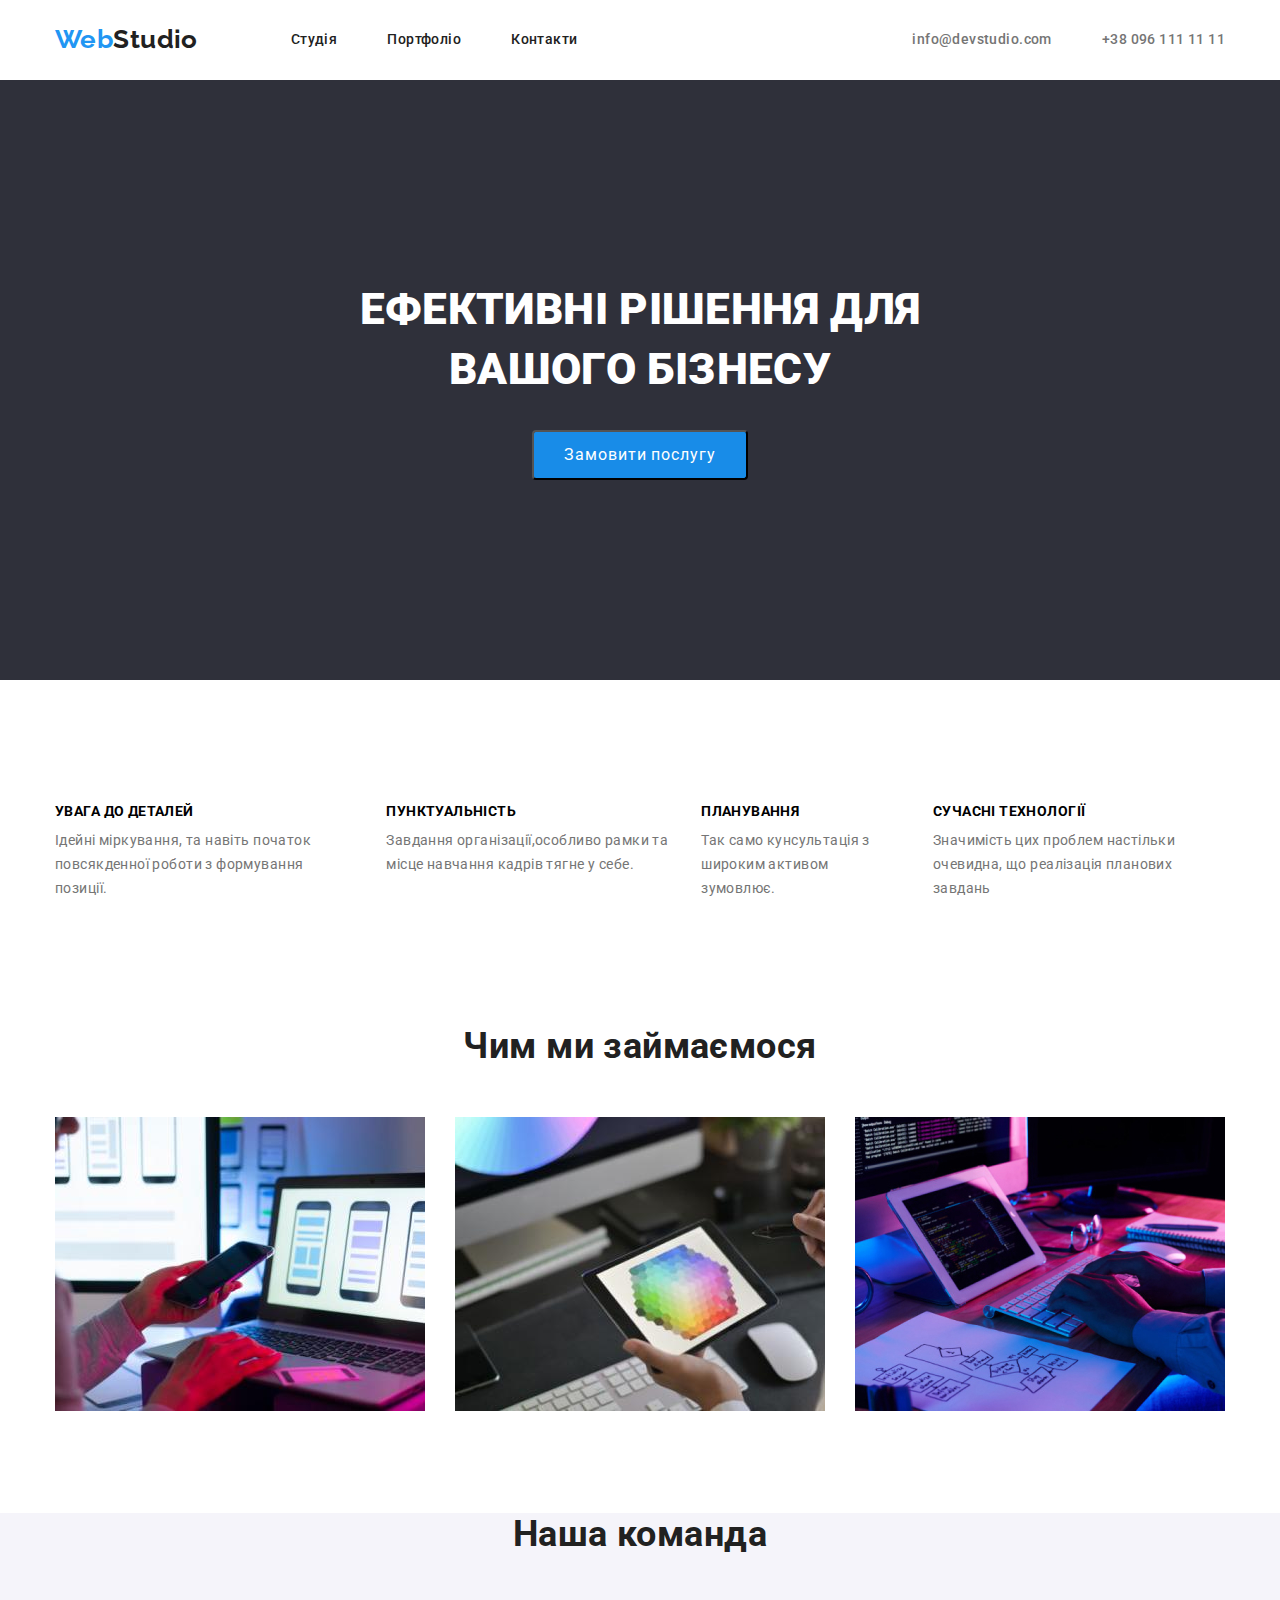
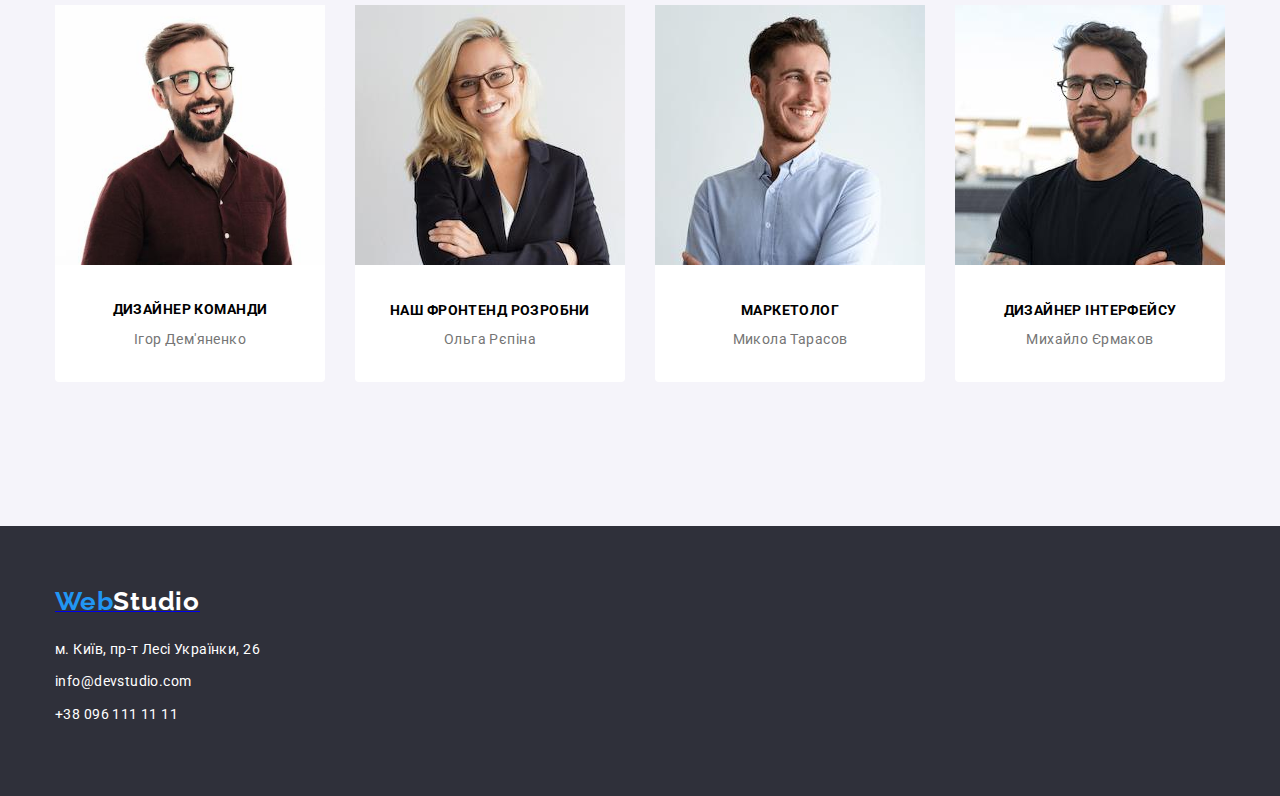
==== index.html @ 659d0303 "." ====
<!DOCTYPE html>
<html lang="uk">

<head>
  <meta charset="UTF-8" />
  <meta http-equiv="X-UA-Compatible" content="IE=edge" />
  <meta name="viewport" content="width=device-width, initial-scale=1.0" />
  <title lang="en">WEB STUDIO</title>
  <link rel="stylesheet" href="//cdnjs.cloudflare.com/ajax/libs/modern-normalize/1.1.0/modern-normalize.min.css">
  <link href="./css/styles.css" rel="stylesheet" type="text/css">
  <link rel="preconnect" href="https://fonts.googleapis.com">
  <link rel="preconnect" href="https://fonts.gstatic.com" crossorigin>
  <link href="https://fonts.googleapis.com/css2?family=Raleway:wght@700&family=Roboto:wght@400;500;700;900&display=swap"
    rel="stylesheet">
</head>

<body>
  <header>
    <div class="container container__header">
      <nav class="main-nav">
        <a class="logo" href="./index.html" lang="en"> <span class="web-text">Web</span>Studio</a>
        <ul class="head-link">
          <li><a class="link" href="#">Студія</a></li>
          <li><a class="link" href="./portfolio.html">Портфоліо</a></li>
          <li><a class="link" href="#">Контакти</a></li>
        </ul>
      </nav>
      <ul class="head-link-2">
        <li><a class="link" href="#">info@devstudio.com</a></li>
        <li><a class="link" href="#">+38 096 111 11 11</a></li>
      </ul>
    </div>
  </header>
  <main>
    <section class="prime">
      <div class="container container__prime">
        <h1 class="main-reason">Ефективні рішення для вашого бізнесу</h1>
        <button class="button" type="button">Замовити послугу</button>
      </div>
    </section>
    <section class="section">
      <div class="container">
        <h2 class="our-special">Наші особливості</h2>
        <ul class="list">
          <li class="item">
            <h3 class="firs-reason">Увага до деталей</h3>
            <p class="meaning">Ідейні міркування, та навіть початок повсякденної роботи з формування позиції.</p>
          </li>
          <li class="item">
            <h3 class="firs-reason">Пунктуальність</h3>
            <p class="meaning">Завдання організації,особливо рамки та місце навчання кадрів тягне у себе.</p>
          </li>
          <li class="item">
            <h3 class="firs-reason">Планування</h3>
            <p class="meaning">Так само кунсультація з широким активом зумовлює.</p>
          </li>
          <li class="item">
            <h3 class="firs-reason">Сучасні технології</h3>
            <p class="meaning">Значимість цих проблем настільки очевидна, що реалізація планових завдань</p>
          </li>
        </ul>
      </div>
    </section>
    <section class="section">
      <h2 class="our-specials">Чим ми займаємося</h2>
      <ul class="photo">
        <li><img class="pr-image" src="./img/section_1/img2.jpg" alt="Тестування мобільних додатків" width="370" />
        </li>
        <li><img class="pr-image" src="./img/section_1/img3.jpg" alt="Підбір кольорової гамми" width="370" /></li>
        <li><img class="pr-image" src="./img/section_1/img1.jpg" alt="Розробка програмного забезпечення" width="370" />
        </li>
      </ul>
    </section>
    <section class="team">
      <div class="container-2">
        <h2 class="our-specials">Наша команда</h2>
        <ul class="team-descr">
          <li class="team-item"><img class="pr-image" src="./img/section_2/img2_1.jpg" alt="Дизайнер" width="270" />
            <h3 class="firs-reason">Дизайнер команди</h3>
            <p class="meaning">Ігор Дем'яненко</p>
          </li>
          <li class="team-item"><img class="pr-image" src="./img/section_2/img2_2.jpg" alt="Фронтент розробник"
              width="270" />
            <h3 class="firs-reason">Наш фронтенд розробни</h3>
            <p class="meaning">Ольга Рєпіна</p>
          </li>
          <li class="team-item"><img class="pr-image" src="./img/section_2/img2_3.jpg" alt="Маркетолог" width="270" />
            <h3 class="firs-reason">Маркетолог</h3>
            <p class="meaning">Микола Тарасов</p>
          </li>
          <li class="team-item"><img class="pr-image" src="./img/section_2/img2_4.jpg" alt="Дизайнер інтерфейсу"
              width="270" />
            <h3 class="firs-reason">Дизайнер інтерфейсу</h3>
            <p class="meaning">Михайло Єрмаков</p>
          </li>
        </ul>
      </div>
    </section>
  </main>
  <footer class="basуment">
    <div class="container">
      <a class="logo-bm" href="./index.html" lang="en"> <span class="web-text">Web</span><span
          class="studio-bm">Studio</span></a>
      <address>
        <ul class="bm-cont">
          <li class="item"><a class="footer-link" href="https://goo.gl/maps/CPtrU1FHBa2aNyZL9" target="_blank"
              rel="noopener noreferrer nofollow">м. Київ, пр-т Лесі Українки, 26</a></li>
          <li class="item"><a class="footer-link" href="#">info@devstudio.com</a></li>
          <li class="item"><a class="footer-link" href="#">+38 096 111 11 11</a></li>
        </ul>
      </address>
    </div>
  </footer>
</body>

</html>
---- css/styles.css ----
*,
*::before,
*::after {
    box-sizing: inherit;
}

:root {
    --color-primary: #212121;
    --color-secondary: #2196F3;
    --color-background: #ffffff;
    --color-background-header: #2F303A;
    --color-background-button: #188CE8;
}
html {
    box-sizing: border-box;
    padding: 0;
    margin: 0;
}
body{
    padding: 0;
    margin: 0;
    font-family: 'Roboto', sans-serif;
    letter-spacing: 0.03em;
    font-size: 14px;
    line-height: 1.7;
}
.link {
    text-decoration: none;
}

*,*::before,::after {
    box-sizing: border-box;
   }

і {
    padding: 0;
    margin: 0;
}

.header {
    border-bottom: 1px solid #ECECEC;
}
li {
    list-style-type: none;
  }
h1,
h2,
h3,
p,
ul, 
li,
p {
    margin: 0;
    padding: 0px;
}

.container {
    width: 1200px;
    margin: 0 auto;
    padding-left: 15px;
    padding-right: 15px;
}
.container-2 {
    display: flex;
    flex-direction: column;
    justify-content: space-between;
    width: 1200px;
    margin: 0 auto;
    padding-left: 15px;
    padding-right: 15px;
}
.container__header {
    display: flex;
    justify-content: space-between;
}
.main-nav {
    display: flex;
    justify-content: flex-start;
    align-items: center;
    margin-right: 0px;

}

.web-text {
    color: var(--color-secondary);
    font-family: 'Raleway', sans-serif;
    font-weight: 700;
    font-size: 26px;
    line-height: 1.2;
    font-style: normal;
}

.logo {
    margin-right: 93px;
    color: var(--color-primary);
    font-family: 'Raleway', sans-serif;
    font-weight: 700;
    font-size: 26px;
    line-height: 1.2;
    font-style: normal;
    text-decoration: none;
}
.logo-bm {
    display: block;
    margin-right: 0px;
    margin-bottom: 20px;
    

}
.studio-bm {
    color: #FFFFFF;
    font-family: 'Raleway';
    font-style: normal;
    font-weight: 700;
    font-size: 26px;
    line-height: 31px;
    letter-spacing: 0.03em;  
}

.head-link {
    display: flex;
    margin: 0;
    gap: 50px;
    color: var(--color-primary);

}

.list {
    display: flex;
    gap: 30px;
}

.photo {
    display: flex;
    gap: 30px;
    padding-left: 15px;
    padding-right: 15px;
    justify-content: center;

}

.team {
    display: block;
    margin-top: 94px;
    margin-left: auto;
    margin-right: auto;
    padding-bottom: 50px;
    text-align: center;
    background-color: #F5F4FA;

}

.team-descr {
    display: flex;
    gap: 30px;
    padding-left: 15px;
    padding-right: 15px;
    padding-bottom: 94px;
    justify-content: center;
}
.team-item {
    background: #FFFFFF;
    border-radius: 0px 0px 4px 4px;
}

.head-link .link {
    display: block;
    padding: 32px 0px;
    color: var(--color-primary);
    font-weight: 500;
    font-size: 14px;
    line-height: 1.14; 
    text-decoration: none;

}

.head-link-2 .link {
    display: block;
    padding: 32px 0px;
    color: #757575;
    font-weight: 500;
    font-size: 14px;
    line-height: 1.14;
    text-decoration: none;

}

.head-link-2 {
    display: flex;
    justify-content: end;
    align-items: center;
    margin: 0;
    gap: 50px;
    color: var(--color-primary);

}

.second-link .link {
    font-style: normal;
    font-weight: 400;
    font-size: 14px;
    text-decoration: none;
    color: #757575
}

.second-link .link:hover,
.second-link .link:focus {
    color: var(--color-secondary);
    cursor: pointer;
}

.head-link .link:hover,
.head-link .link:focus {
    color: var(--color-secondary);
    cursor: pointer;
}
.head-link-2 .link:hover,
.head-link-2 .link:focus {
    color: var(--color-secondary);
    cursor: pointer;
}

.prime {
    width: 100%;
    padding: 200px 0;
    background-color: var(--color-background-header);
}
.container__prime {
    display: flex;
    justify-content: center;
    align-items: center;
    flex-direction: column;
}
.button {
    border-radius: 4px;
    margin-left: auto;
    margin-right: auto;
    padding: 8px 30px;
    display: inline-block;
    text-align: center;

    color: var(--color-background);
    background-color: var(--color-background-button);
    font-style: normal;
    font-size: 16px;
    line-height: 1.9;
    letter-spacing: 0.96px;
    cursor: pointer;
}
.section {
    padding: 94px 0px 0px 0px;
}
.our-special {
    font-size: 0;
}

.button-pf {
    border: none;
    border-radius: 4px;
    padding: 6px 22px;
    color: var(--color-primary);
    background-color: #F5F4FA;
    font-weight: 500;
    font-style: normal;
    font-size: 16px;
    line-height: 1.62;
    display: flex;
    align-items: center;
    text-align: center;
    letter-spacing: 0.96px;
}

.button-pf:hover,
.button-pf:focus {
    color: var(--color-background);
    background-color: var(--color-background-button);
    cursor: pointer;
}

.buttons {
    display: flex;
    justify-content: center;
    gap: 8px;
    margin-bottom: 50px;
    margin-left: auto;
    margin-right: auto;
}

.pf-container {
    width: 1230px;
    margin: 0 auto;
    padding-left: 15px;
    padding-right: 15px;
}

.project {
    display: flex;
    flex-wrap: wrap;
    gap: 30px;
}

.proj-element {
    justify-content: center;
    padding: 0px;
    width: 370px;
    
}

.pr-image-pf {
    display: block;
    width: 370px;
    height: auto;
    margin-right: 0;
}

.firs-reason-pf {
    margin-bottom: 4px;
    text-align: left;
    
    font-style: normal;
    font-size: 18px;
    line-height: 2.1;
    letter-spacing: 0.96px;
    color: #212121;

}

.meaning-pf {
    text-align: left;
    font-style: normal;
    font-weight: 400;
    font-size: 16px;
    line-height: 1.9;
    letter-spacing: 0.03em;
    color: #757575;
}

.pr-image {
    
    max-width: 370px;
    height: auto;
    margin-right: 0;
}

.sighn {
    padding: 20px 24px;
    border-left: 1px solid #EEEEEE;
    border-right: 1px solid #EEEEEE;
    border-bottom: 1px solid #EEEEEE;

}

.our-specials {
    margin-top: 0px;
    margin-left: auto;
    margin-right: auto;
    margin-bottom: 50px;
    text-align: center;
    color: var(--color-primary);
    font-style: normal;
    font-size: 36px;
    line-height: 1.17;
}

.main-reason {
    display: inline-block;
    margin-left: auto;
    margin-right: auto;
    margin-bottom: 30px;
    width: 696px;
    color: #ffffff;

    font-style: normal;
    font-weight: 900;
    font-size: 44px;
    line-height: 1.36;
    text-align: center;
    letter-spacing: 0.38px;
    text-transform: uppercase;
}

.firs-reason {
    margin-top: 30px;
    margin-bottom: 10px;
    font-style: normal;
    font-size: 14px;
    line-height: 1.1;
    text-transform: uppercase;

}

.meaning {
    color: #757575;
    font-style: normal;
    font-weight: 400;
    font-size: 14px;
    margin-bottom: 30px;

}

.basуment {
    padding-top: 60px;
    padding-bottom: 60px;
    background-color: var(--color-background-header);
}

.studio {
    color: #ffffff;
}

.footer-link {
    font-style: normal;
    font-weight: 400;
    font-size: 14px;

    color: var(--color-background);
    text-decoration: none;
}

.footer-link:hover,
.footer-link:focus {
    color: var(--color-secondary);
    cursor: pointer;
}

.bm-cont {
    margin-top: 20px;
    padding: 0;
}
.bm-cont .item {
    margin-bottom: 9px;
}
.bm-cont .item::not(last-child) {
    margin-bottom: 9px;
}

.portfolio h1{
    visibility: hidden;
    opacity: 0;
}
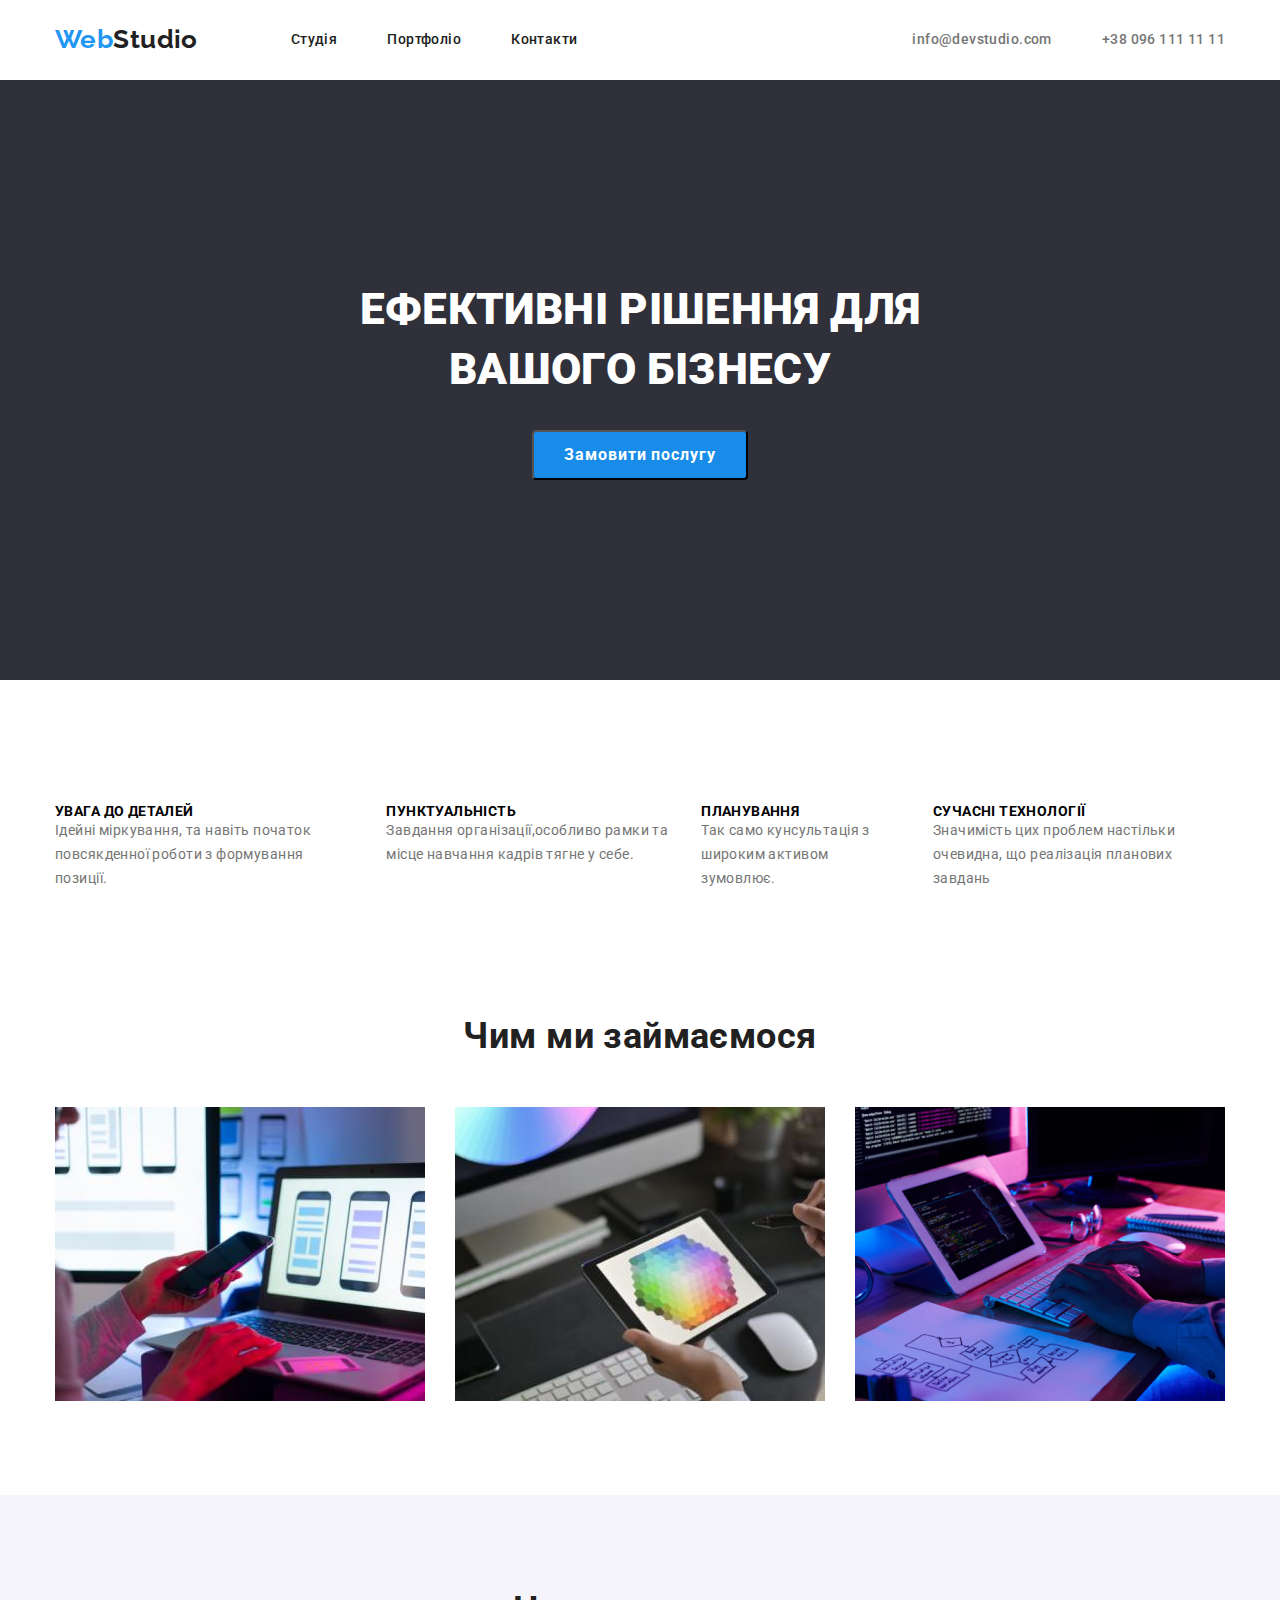
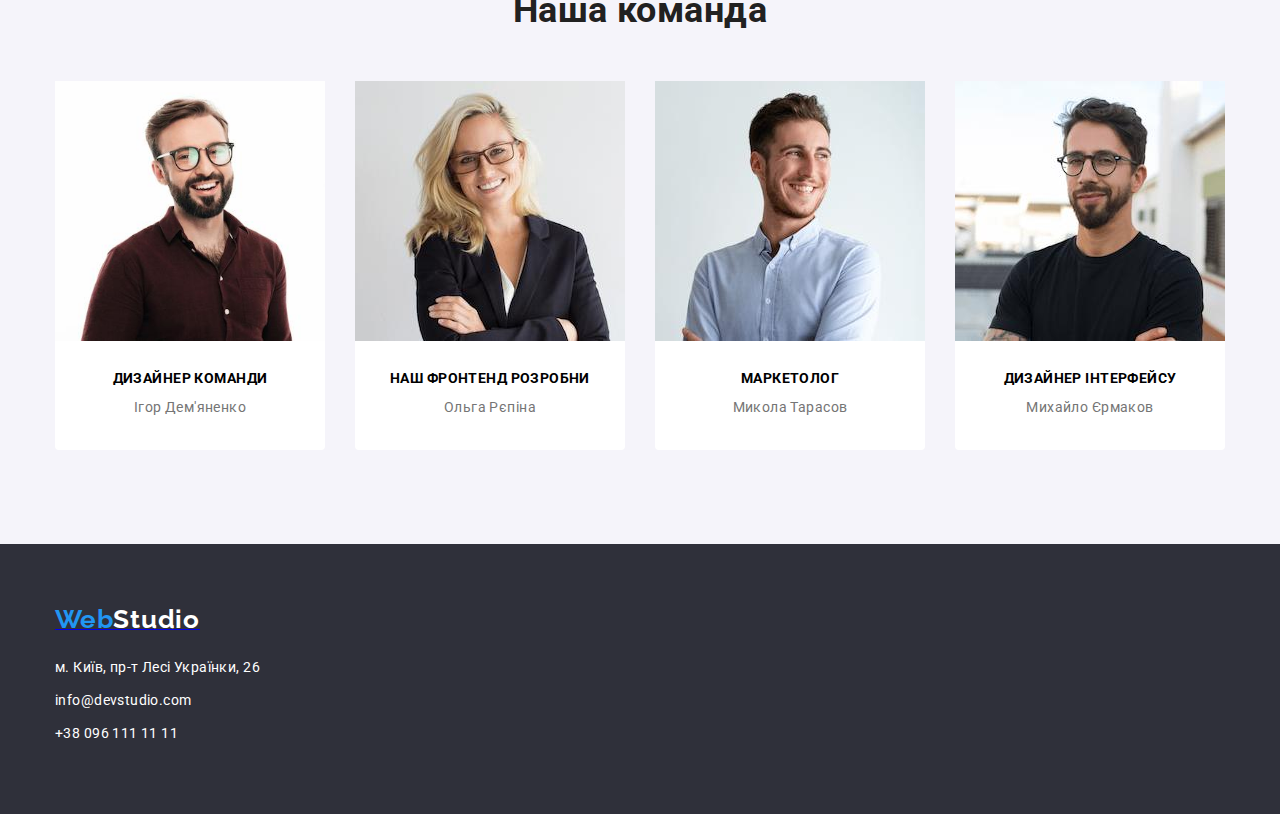
==== commit c92b4f75: "ю" ====
--- a/index.html
+++ b/index.html
@@ -20,7 +20,7 @@
       <nav class="main-nav">
         <a class="logo" href="./index.html" lang="en"> <span class="web-text">Web</span>Studio</a>
         <ul class="head-link">
-          <li><a class="link" href="#">Студія</a></li>
+          <li><a class="link" href="./index.html">Студія</a></li>
           <li><a class="link" href="./portfolio.html">Портфоліо</a></li>
           <li><a class="link" href="#">Контакти</a></li>
         </ul>
@@ -43,25 +43,26 @@
         <h2 class="our-special">Наші особливості</h2>
         <ul class="list">
           <li class="item">
-            <h3 class="firs-reason">Увага до деталей</h3>
-            <p class="meaning">Ідейні міркування, та навіть початок повсякденної роботи з формування позиції.</p>
+            <h3 class="firs-reason-1">Увага до деталей</h3>
+            <p class="meaning-1">Ідейні міркування, та навіть початок повсякденної роботи з формування позиції.</p>
           </li>
           <li class="item">
-            <h3 class="firs-reason">Пунктуальність</h3>
-            <p class="meaning">Завдання організації,особливо рамки та місце навчання кадрів тягне у себе.</p>
+            <h3 class="firs-reason-1">Пунктуальність</h3>
+            <p class="meaning-1">Завдання організації,особливо рамки та місце навчання кадрів тягне у себе.</p>
           </li>
           <li class="item">
-            <h3 class="firs-reason">Планування</h3>
-            <p class="meaning">Так само кунсультація з широким активом зумовлює.</p>
+            <h3 class="firs-reason-1">Планування</h3>
+            <p class="meaning-1">Так само кунсультація з широким активом зумовлює.</p>
           </li>
           <li class="item">
-            <h3 class="firs-reason">Сучасні технології</h3>
-            <p class="meaning">Значимість цих проблем настільки очевидна, що реалізація планових завдань</p>
+            <h3 class="firs-reason-1">Сучасні технології</h3>
+            <p class="meaning-1">Значимість цих проблем настільки очевидна, що реалізація планових завдань</p>
           </li>
         </ul>
       </div>
     </section>
     <section class="section">
+      <div class="container">
       <h2 class="our-specials">Чим ми займаємося</h2>
       <ul class="photo">
         <li><img class="pr-image" src="./img/section_1/img2.jpg" alt="Тестування мобільних додатків" width="370" />
@@ -70,9 +71,10 @@
         <li><img class="pr-image" src="./img/section_1/img1.jpg" alt="Розробка програмного забезпечення" width="370" />
         </li>
       </ul>
+      </div>
     </section>
     <section class="team">
-      <div class="container-2">
+      <div class="container container-2">
         <h2 class="our-specials">Наша команда</h2>
         <ul class="team-descr">
           <li class="team-item"><img class="pr-image" src="./img/section_2/img2_1.jpg" alt="Дизайнер" width="270" />
--- a/css/styles.css
+++ b/css/styles.css
@@ -54,7 +54,11 @@
     margin: 0;
     padding: 0px;
 }
-
+img {
+    display: block;
+    max-width: 100%;
+    height: auto;    
+}
 .container {
     width: 1200px;
     margin: 0 auto;
@@ -136,16 +140,14 @@
     gap: 30px;
     padding-left: 15px;
     padding-right: 15px;
+    padding-bottom: 94px;
     justify-content: center;
 
 }
 
 .team {
-    display: block;
-    margin-top: 94px;
-    margin-left: auto;
-    margin-right: auto;
-    padding-bottom: 50px;
+    padding-top: 94px;
+    padding-bottom: 94px;
     text-align: center;
     background-color: #F5F4FA;
 
@@ -153,11 +155,7 @@
 
 .team-descr {
     display: flex;
-    gap: 30px;
-    padding-left: 15px;
-    padding-right: 15px;
-    padding-bottom: 94px;
-    justify-content: center;
+    gap: 30px;    
 }
 .team-item {
     background: #FFFFFF;
@@ -232,6 +230,7 @@
     align-items: center;
     flex-direction: column;
 }
+
 .button {
     border-radius: 4px;
     margin-left: auto;
@@ -243,6 +242,7 @@
     color: var(--color-background);
     background-color: var(--color-background-button);
     font-style: normal;
+    font-weight: 700;
     font-size: 16px;
     line-height: 1.9;
     letter-spacing: 0.96px;
@@ -250,6 +250,9 @@
 }
 .section {
     padding: 94px 0px 0px 0px;
+}
+.section-portfolio {
+    padding: 94px 0px 0px 94px;
 }
 .our-special {
     font-size: 0;
@@ -352,15 +355,12 @@
 }
 
 .our-specials {
-    margin-top: 0px;
-    margin-left: auto;
-    margin-right: auto;
     margin-bottom: 50px;
-    text-align: center;
     color: var(--color-primary);
     font-style: normal;
     font-size: 36px;
     line-height: 1.17;
+    text-align: center;
 }
 
 .main-reason {
@@ -381,7 +381,7 @@
 }
 
 .firs-reason {
-    margin-top: 30px;
+    padding-top: 30px;
     margin-bottom: 10px;
     font-style: normal;
     font-size: 14px;
@@ -389,12 +389,28 @@
     text-transform: uppercase;
 
 }
-
+.firs-reason-1 {
+    margin-top: 30px;
+    font-style: normal;
+    font-size: 14px;
+    line-height: 1.1;
+    text-transform: uppercase;
+
+}
 .meaning {
     color: #757575;
     font-style: normal;
     font-weight: 400;
     font-size: 14px;
+    padding-bottom: 30px;
+
+}
+.meaning-1 {
+    color: #757575;
+    font-style: normal;
+    font-weight: 400;
+    font-size: 14px;
+    margin-top: 0px;
     margin-bottom: 30px;
 
 }
@@ -425,14 +441,13 @@
 }
 
 .bm-cont {
-    margin-top: 20px;
     padding: 0;
 }
 .bm-cont .item {
     margin-bottom: 9px;
 }
 .bm-cont .item::not(last-child) {
-    margin-bottom: 9px;
+    margin-bottom: 0px;
 }
 
 .portfolio h1{
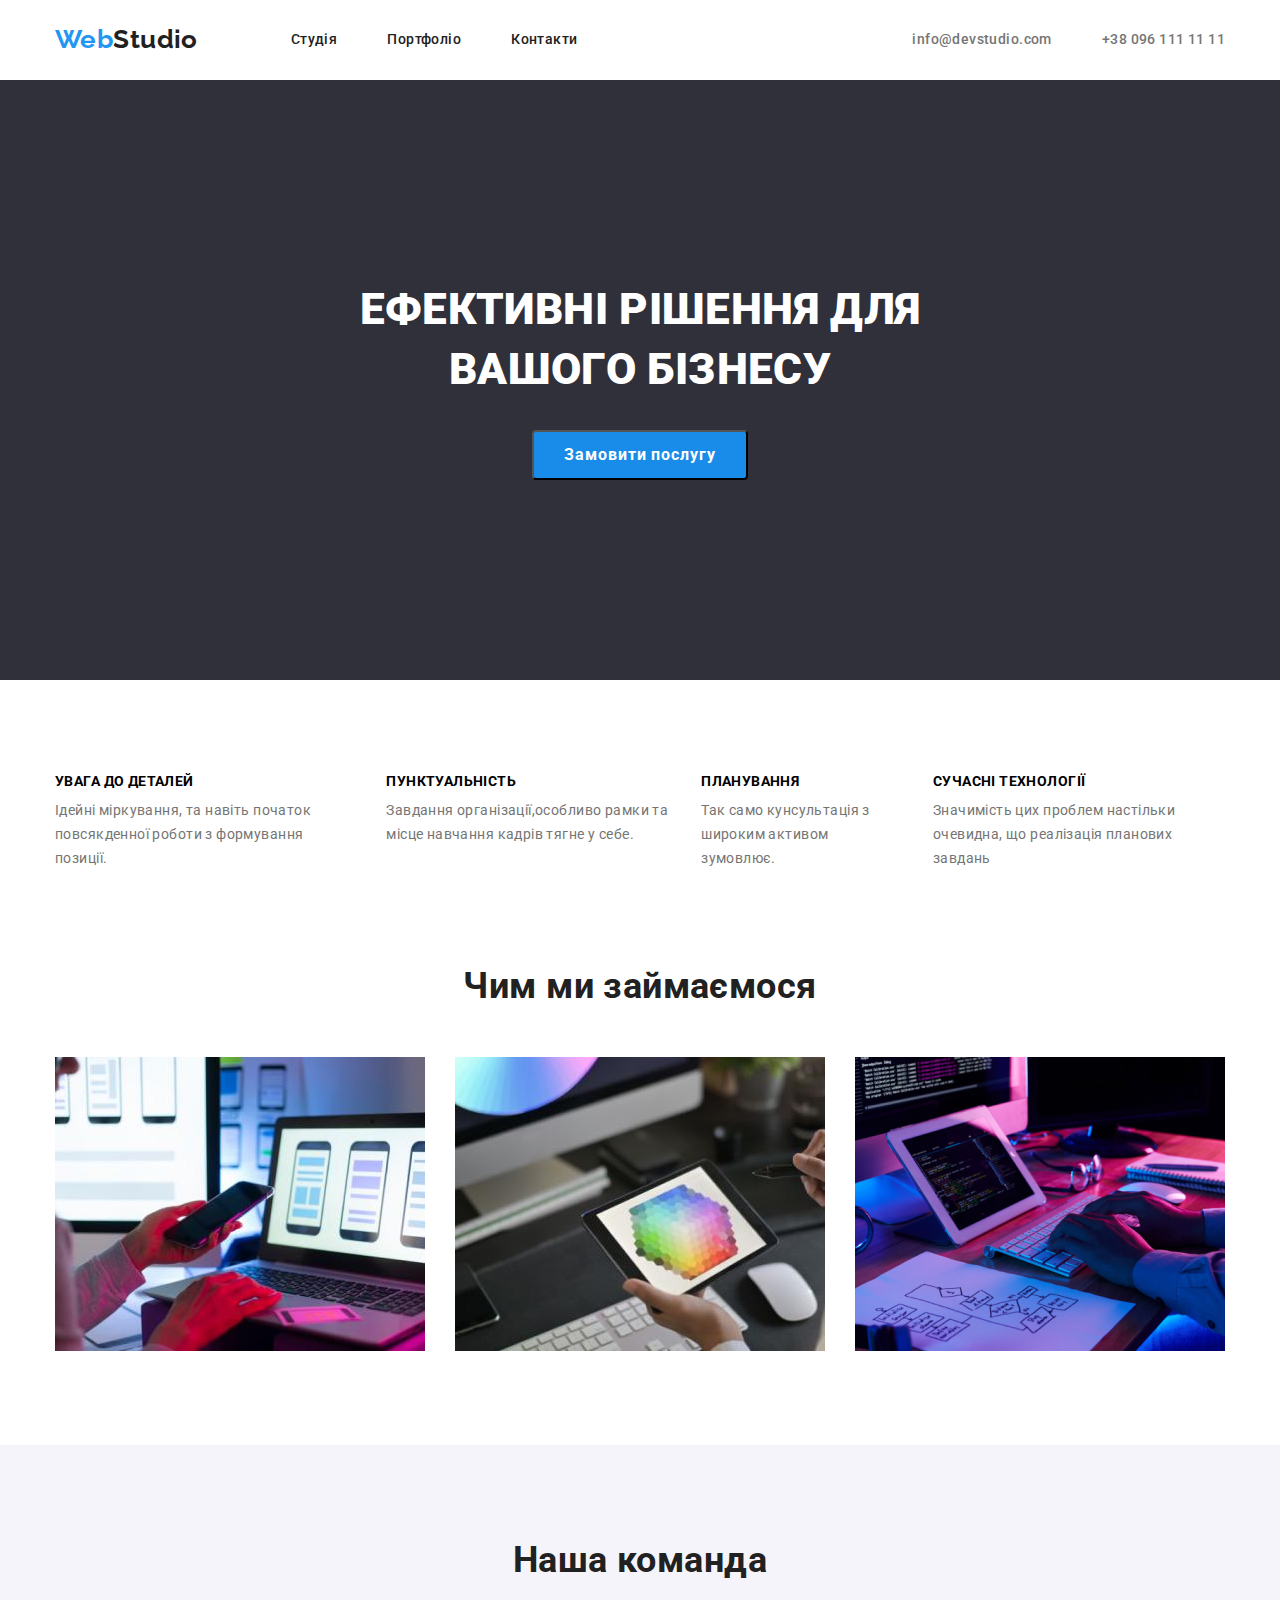
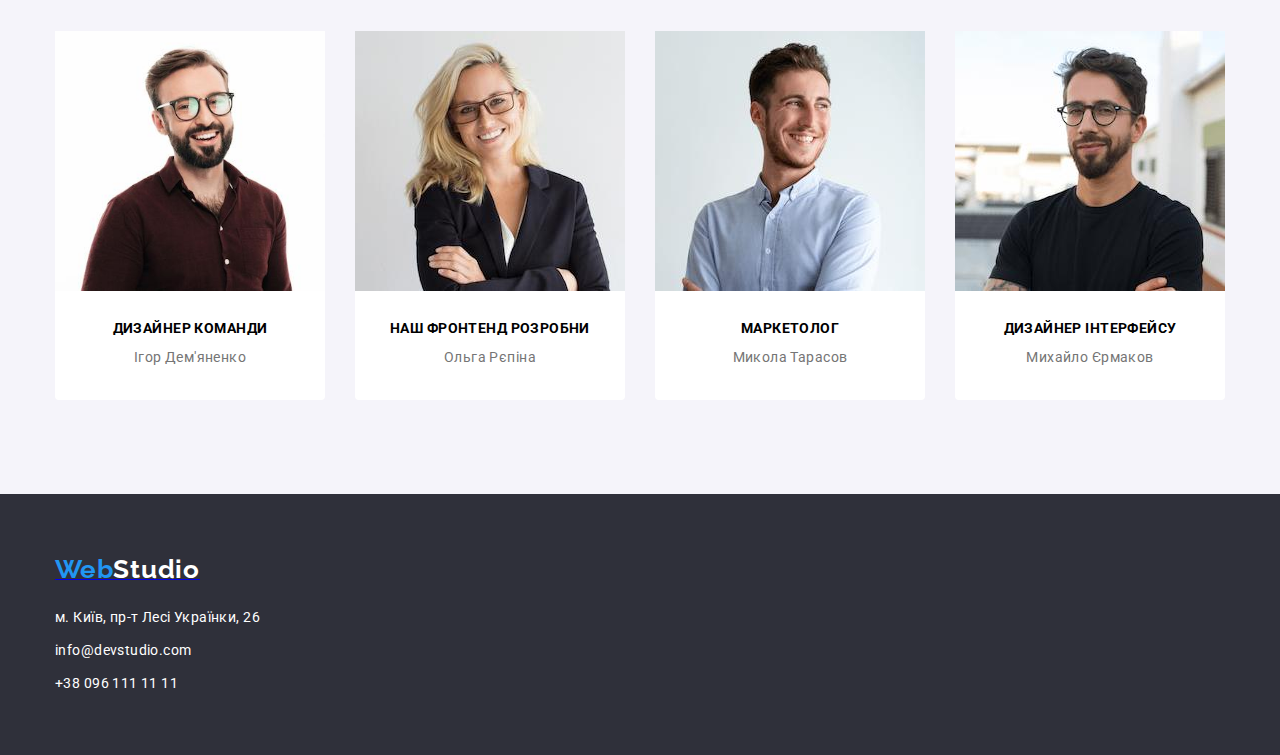
==== commit d25806f7: "." ====
--- a/index.html
+++ b/index.html
@@ -61,7 +61,7 @@
         </ul>
       </div>
     </section>
-    <section class="section">
+    <section class="section-1">
       <div class="container">
       <h2 class="our-specials">Чим ми займаємося</h2>
       <ul class="photo">
--- a/css/styles.css
+++ b/css/styles.css
@@ -69,6 +69,8 @@
     display: flex;
     flex-direction: column;
     justify-content: space-between;
+}
+.container-container-2 {
     width: 1200px;
     margin: 0 auto;
     padding-left: 15px;
@@ -138,9 +140,6 @@
 .photo {
     display: flex;
     gap: 30px;
-    padding-left: 15px;
-    padding-right: 15px;
-    padding-bottom: 94px;
     justify-content: center;
 
 }
@@ -251,8 +250,8 @@
 .section {
     padding: 94px 0px 0px 0px;
 }
-.section-portfolio {
-    padding: 94px 0px 0px 94px;
+.section-1 {
+    padding: 94px 0px 94px 0px;
 }
 .our-special {
     font-size: 0;
@@ -309,14 +308,6 @@
     width: 370px;
     
 }
-
-.pr-image-pf {
-    display: block;
-    width: 370px;
-    height: auto;
-    margin-right: 0;
-}
-
 .firs-reason-pf {
     margin-bottom: 4px;
     text-align: left;
@@ -390,7 +381,7 @@
 
 }
 .firs-reason-1 {
-    margin-top: 30px;
+    margin-bottom: 10px;
     font-style: normal;
     font-size: 14px;
     line-height: 1.1;
@@ -410,9 +401,6 @@
     font-style: normal;
     font-weight: 400;
     font-size: 14px;
-    margin-top: 0px;
-    margin-bottom: 30px;
-
 }
 
 .basуment {
@@ -446,7 +434,7 @@
 .bm-cont .item {
     margin-bottom: 9px;
 }
-.bm-cont .item::not(last-child) {
+.bm-cont .item:last-child {
     margin-bottom: 0px;
 }
 
